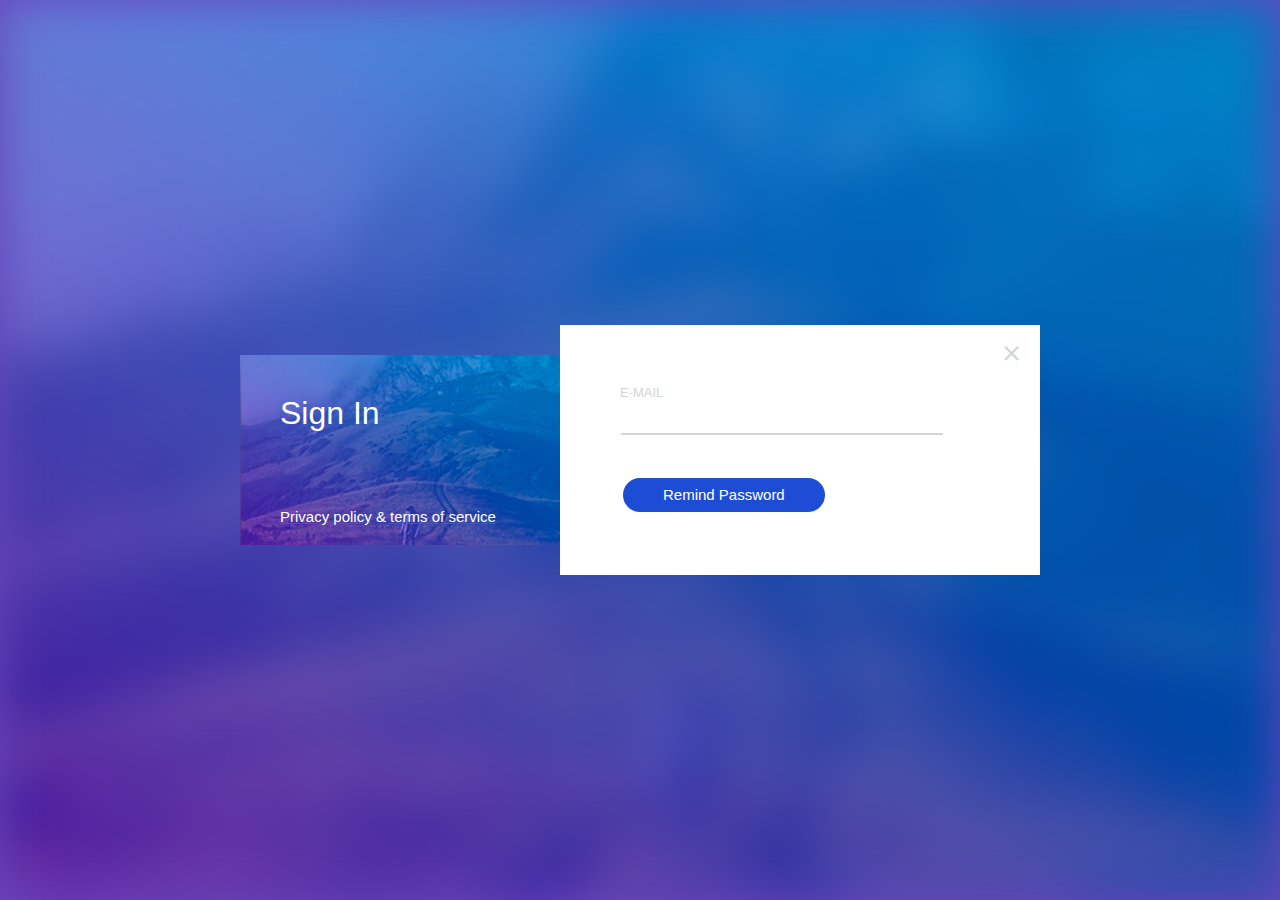
==== forgot-pw.html @ fcbd9969 "added inside links + relocated parts of css" ====
<!DOCTYPE html>
<html lang="en">
<head>
    <meta charset="UTF-8">
    <meta name="viewport" content="width=device-width, initial-scale=1.0">
    <title>Sign-up</title>
    <!-- reset -->
    <link rel="stylesheet" href="./css/reset.css">
    <!-- components -->
    <link rel="stylesheet" href="./css/button.css">
    <link rel="stylesheet" href="./css/form.css">
    <!-- custom -->
    <link rel="stylesheet" href="./css/custom.css">
</head>
<body>
    <div class="background"></div>
    <main>
        <div class="left-side">
            <h1>Sign in</h1>
            <footer>
                <a href="#">Privacy policy</a>
                <span>&amp</span>
                <a href="#">terms of service</a>
            </footer>
        </div>
        <div class="right-side">
            <div class="close">+</div>
            <form class="form">
                <div class="form-row">
                    <label for="email">E-mail</label>
                    <input id="email" type="email" required>
                </div>
                <div class="form-row">
                    <div class="btn">Remind password</div>
                </div>
            </form>
        </div>
    </main>
</body>
</html>
---- css/button.css ----
.btn {
    display: inline-block;
    border-style: solid;
    background-color: #1D4DD5;
    color: white;
    padding: 7px 40px;
    border-radius: 20px;
    line-height: 20px;
    font-size: 15px;
    text-align: center;
    float: left;
    cursor: pointer;
    text-transform: capitalize;
}
---- css/form.css ----
.form {
    display: inline-block;
    width: 100%;
}
    .form-row {
        display: inline-block;
        width: 100%;
}
    .form-row + .form-row {
        margin-top: 40px;
    }
        .form-row > label {
            display: inline-block;
            width: 100%;
            font-size: 13px;
            color: #D4D4D4;
            margin-bottom: 10px;
            text-transform: uppercase;
        }
        .form-row > input {
            display: inline-block;
            width: 90%;
            border-color: transparent;
            border-bottom-color: #D4D4D4;
            font-size: 18px;
        }
        .form-row > span {
            display: inline-block;
            float: left;
            padding: 10px;
            line-height: 20px;
            font-size: 15px;
            margin-left: 10px;
        }
        .form-row > a {
            display: inline-block;
            float: left;
            padding: 10px;
            line-height: 20px;
            font-size: 15px;
            color: #1D4DD5;
            text-decoration: none;
        }
---- css/custom.css ----
body {
    background-color: #6845BE;
}
.background {
    display: inline-block;
    background-image: url(../img/kalnas.jpg);
    background-repeat: no-repeat;
    background-size: cover;
    background-position: center;
    filter: blur(24px);
    width: 100%;
    height: 100vh;
}
main {
    display: inline-block;
    width: 800px;
    position: absolute;
    top: 50%;
    left: 50%;
    transform: translate(-50%, -50%)
}
.left-side {
    display: inline-block;
    color: white;
    float: left;
    width: 40%;
    background-color: #461D9F;
    padding: 40px;
    position: absolute;
    top: 30px;
    bottom: 30px;
    background-image: url(../img/kalnas.jpg);
    background-repeat: no-repeat;
    background-size: cover;
    background-position: center;
}
    h1 {
        display: inline-block;
        width: 100%;
        float: left;
        font-weight: lighter;
        text-transform: capitalize;
    }
    footer {
        position: absolute;
        bottom: 20px;
        font-size: 15px;
    }
    footer > a {
        display: inline-block;
        font-size: 15px;
        color: white;
        text-decoration: underline;
        text-decoration-color: #6845BE;
    }
.right-side {
    display: inline-block;
    float: right;
    width: 60%;
    background-color: #ffffff;
    padding: 60px;
    position: relative;
}
    .close {
        display: inline-block;
        text-align: center;
        line-height: 55px;
        float: left;
        position: absolute;
        top: 0;
        right: 0;
        width: 60px;
        height: 60px;
        color: lightgray;
        font-size: 40px;
        cursor: pointer;
        transform-origin: center;
        transform: rotate(45deg);
        font-weight: 100;
        font-family: 'Times New Roman', Times, serif;
    }
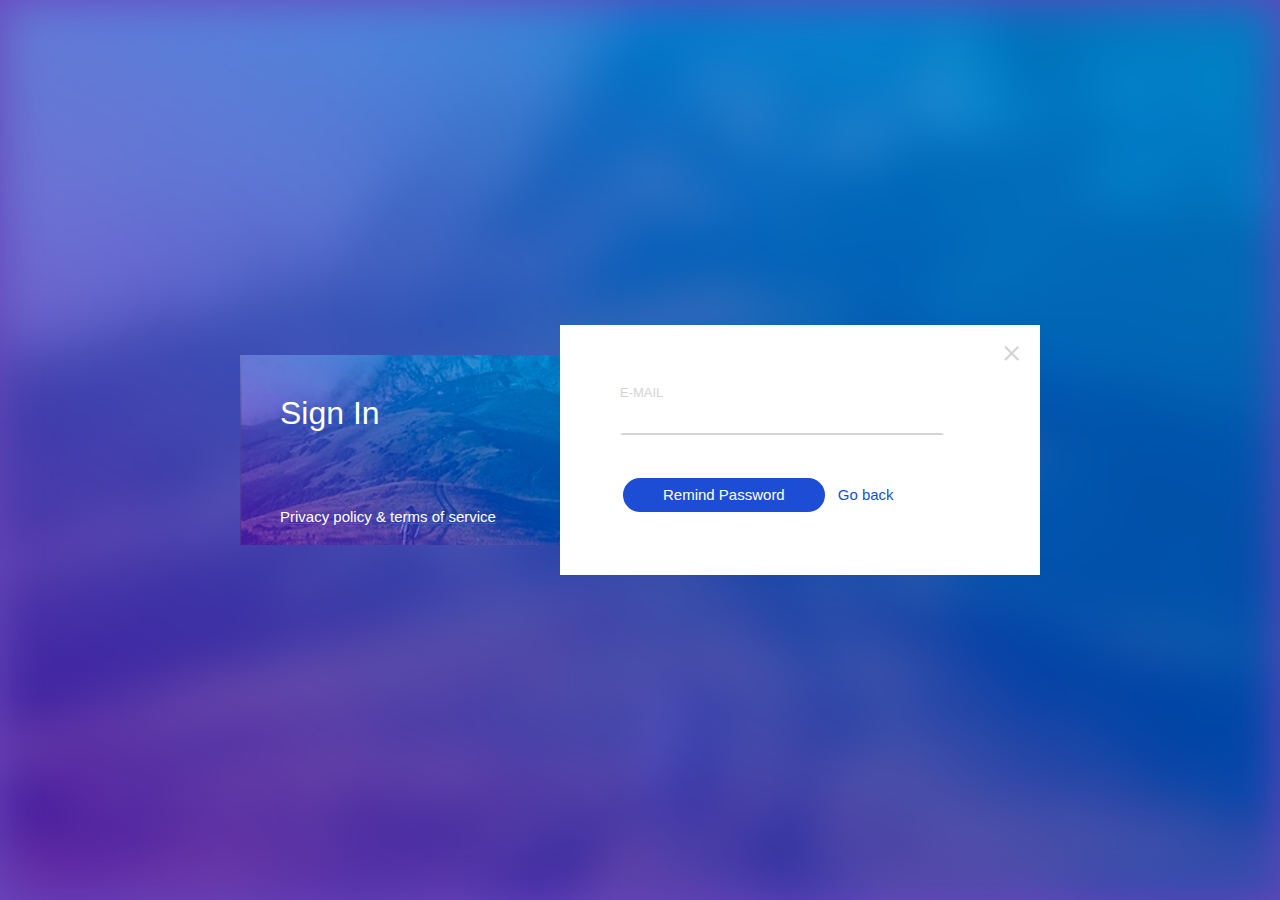
==== commit 49fb5ade: "added "go back" option" ====
--- a/forgot-pw.html
+++ b/forgot-pw.html
@@ -32,6 +32,7 @@
                 </div>
                 <div class="form-row">
                     <div class="btn">Remind password</div>
+                    <a href="./sign-in.html">Go back</a>
                 </div>
             </form>
         </div>
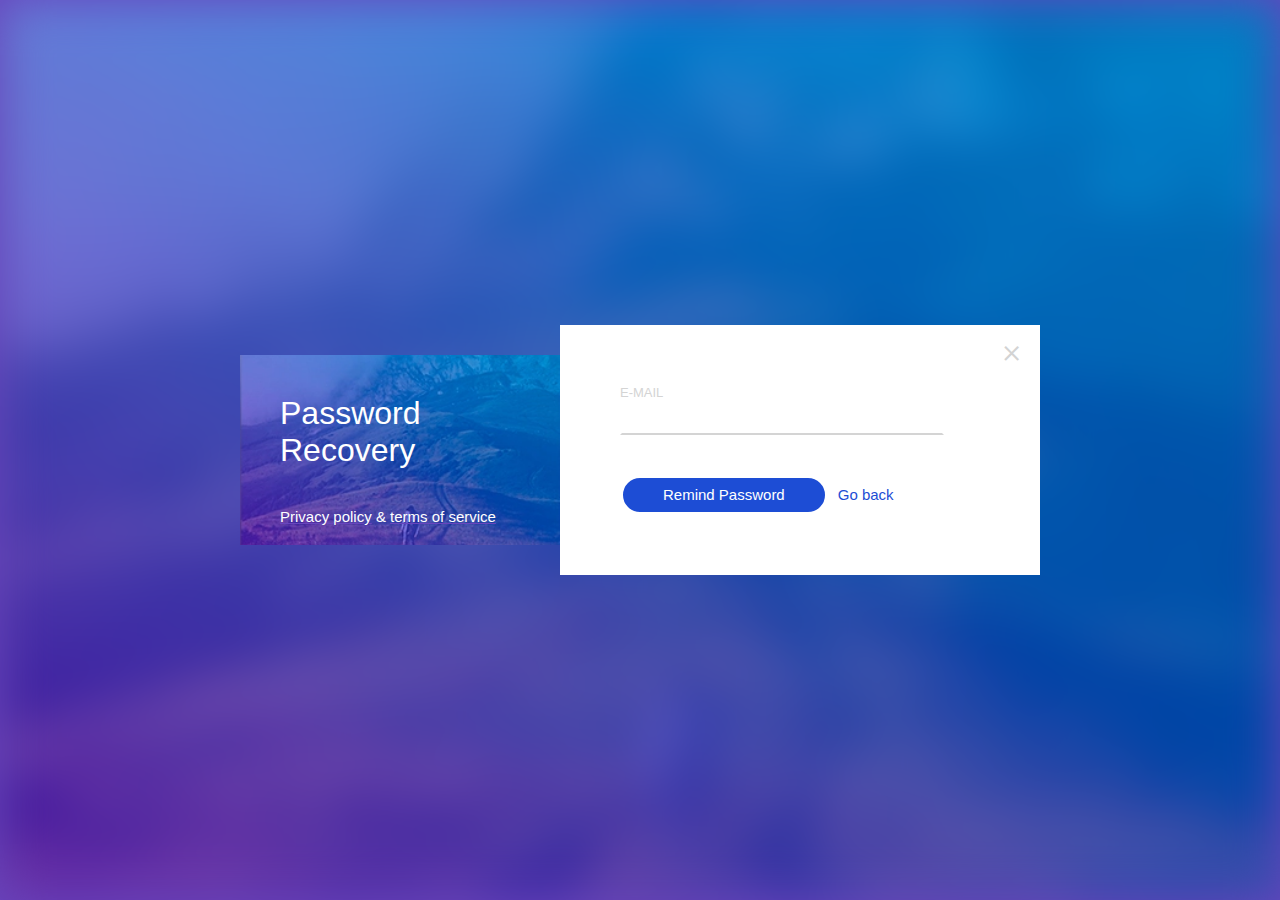
==== commit aca6951e: "forgot password mini update" ====
--- a/forgot-pw.html
+++ b/forgot-pw.html
@@ -16,7 +16,7 @@
     <div class="background"></div>
     <main>
         <div class="left-side">
-            <h1>Sign in</h1>
+            <h1>Password recovery</h1>
             <footer>
                 <a href="#">Privacy policy</a>
                 <span>&amp</span>
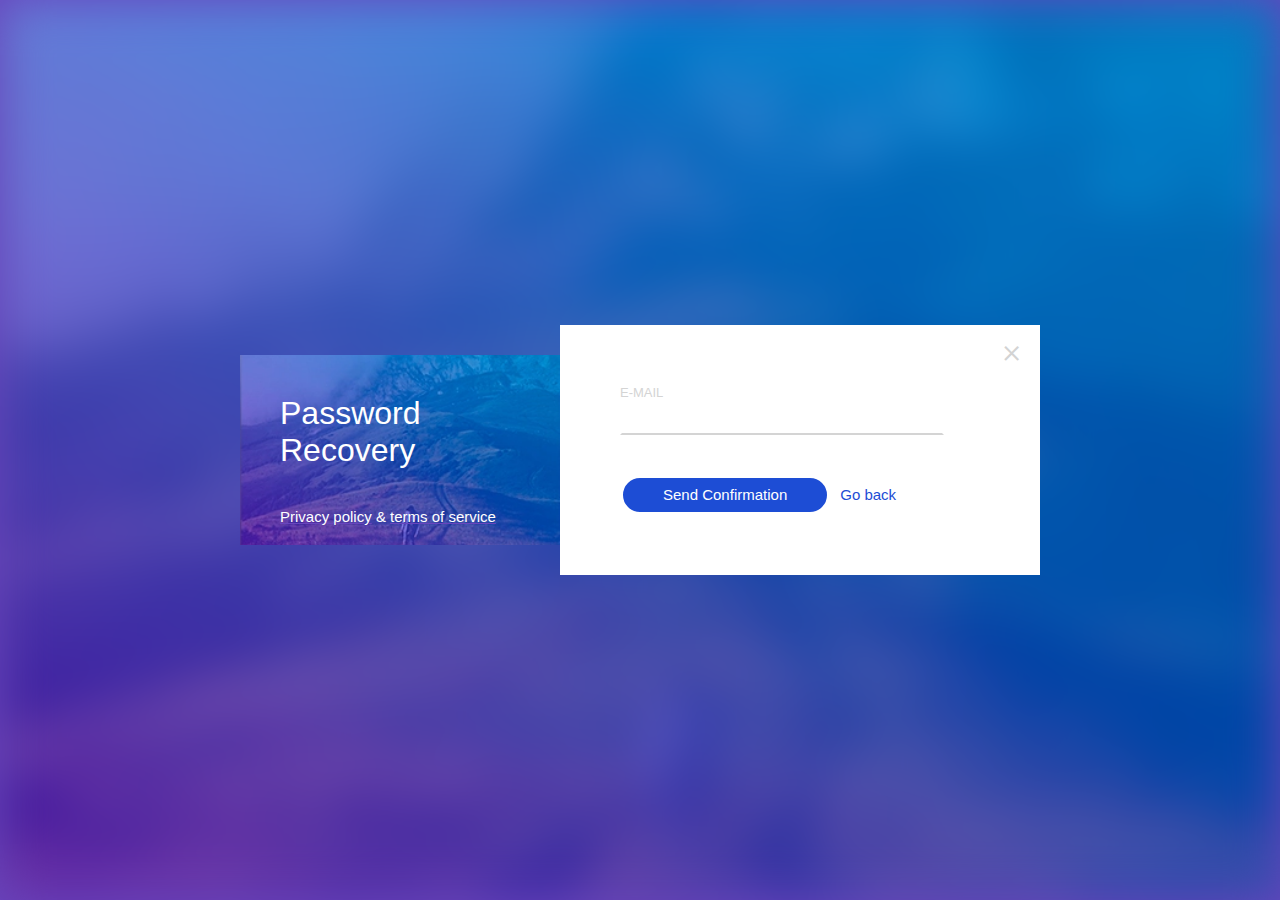
==== commit 99e9e370: "forgot password html update" ====
--- a/forgot-pw.html
+++ b/forgot-pw.html
@@ -31,7 +31,7 @@
                     <input id="email" type="email" required>
                 </div>
                 <div class="form-row">
-                    <div class="btn">Remind password</div>
+                    <div class="btn">Send confirmation</div>
                     <a href="./sign-in.html">Go back</a>
                 </div>
             </form>
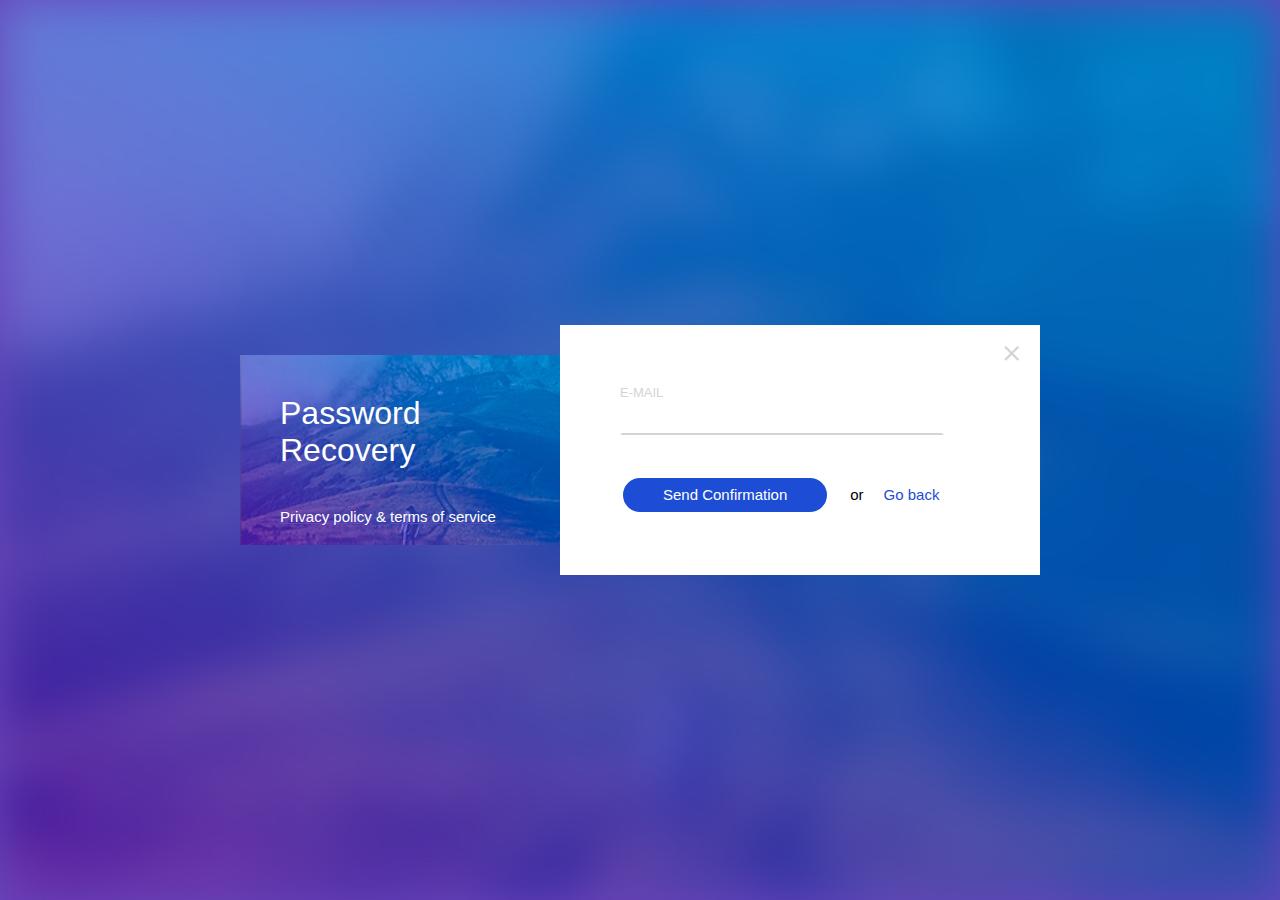
==== commit 3fc43ddc: "html update" ====
--- a/forgot-pw.html
+++ b/forgot-pw.html
@@ -32,6 +32,7 @@
                 </div>
                 <div class="form-row">
                     <div class="btn">Send confirmation</div>
+                    <span>or</span>
                     <a href="./sign-in.html">Go back</a>
                 </div>
             </form>
